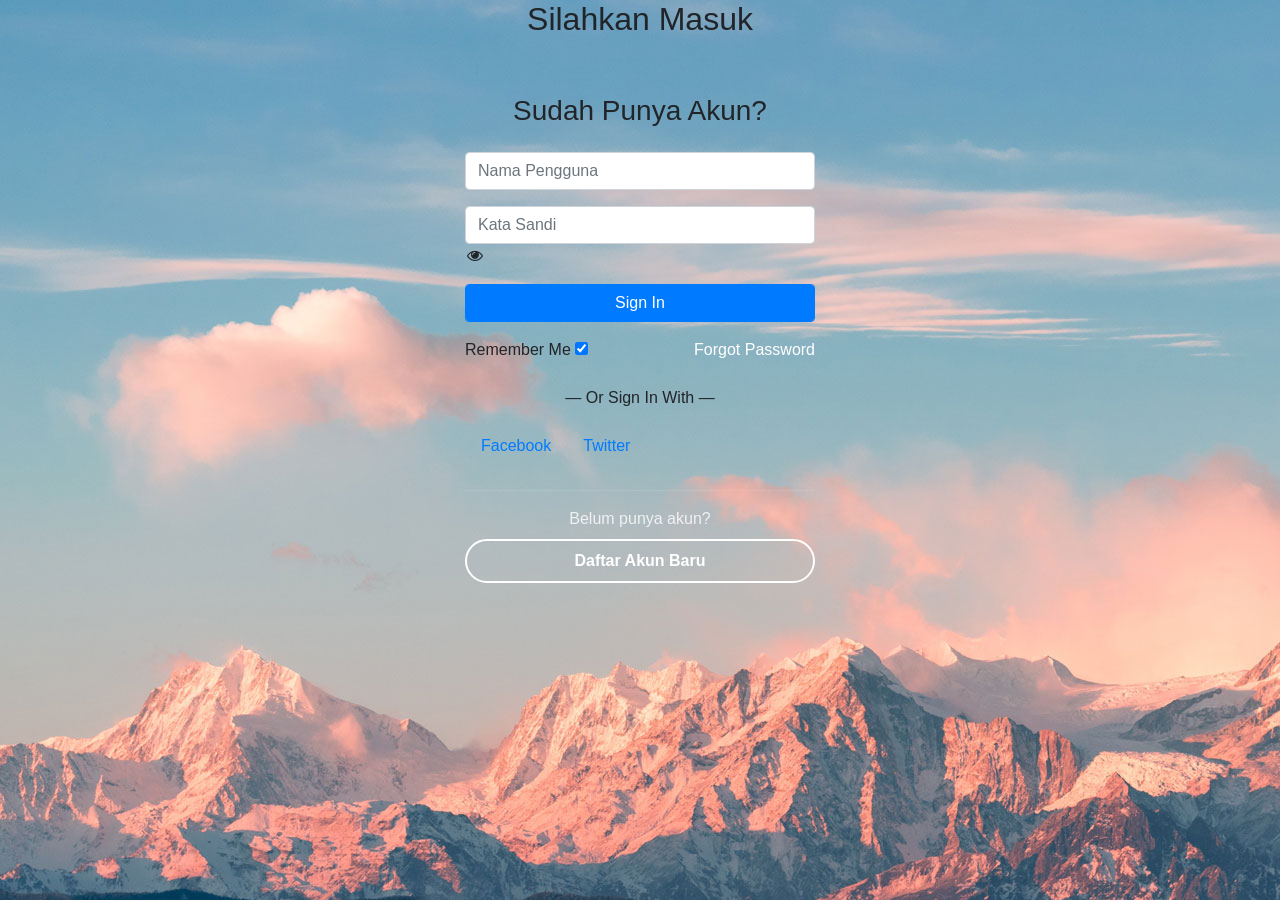
==== login/index.html @ 764aba02 "Update index.html" ====
<!doctype html>
<html lang="en">
  <head>
  	<title>Login 10</title>
    <meta charset="utf-8">
    <meta name="viewport" content="width=device-width, initial-scale=1, shrink-to-fit=no">

	<link href="https://fonts.googleapis.com/css?family=Lato:300,400,700&display=swap" rel="stylesheet">

	<link rel="stylesheet" href="https://stackpath.bootstrapcdn.com/font-awesome/4.7.0/css/font-awesome.min.css">
	
	<link rel="stylesheet" href="scss/style.css">
	<link rel="stylesheet" href="https://cdn.jsdelivr.net/npm/bootstrap@4.6.2/dist/css/bootstrap.min.css">

	</head>
	<body class="img js-fullheight" style="background-image: url(images/bg.jpg);">
	<section class="ftco-section">
		<div class="container">
			<div class="row justify-content-center">
				<div class="col-md-6 text-center mb-5">
					<h2 class="heading-section">Silahkan Masuk</h2>
				</div>
			</div>
			<div class="row justify-content-center">
				<div class="col-md-6 col-lg-4">
					<div class="login-wrap p-0">
		      	<h3 class="mb-4 text-center">Sudah Punya Akun?</h3>
		      	<form id="loginForm" class="signin-form">
                    
             
            

		      		<div class="form-group">
		      			<input type="text" class="form-control" placeholder="Nama Pengguna" required>
		      		</div>
	            <div class="form-group">
	              <input id="password-field" type="password" class="form-control" placeholder="Kata Sandi" required>
	              <span toggle="#password-field" class="fa fa-fw fa-eye field-icon toggle-password"></span>
	            </div>
	            <div class="form-group">
	            	<button type="submit" class="form-control btn btn-primary submit px-3">Sign In</button>
	            </div>
	            <div class="form-group d-md-flex">
	            	<div class="w-50">
		            	<label class="checkbox-wrap checkbox-primary">Remember Me
									  <input type="checkbox" checked>
									  <span class="checkmark"></span>
									</label>
								</div>
								<div class="w-50 text-md-right">
									<a href="#" style="color: #fff">Forgot Password</a>
								</div>
	            </div>
	          </form>
	          <p class="w-100 text-center">&mdash; Or Sign In With &mdash;</p>
	          <div class="social d-flex text-center">
	          	<a href="#" class="px-2 py-2 mr-md-1 rounded"><span class="ion-logo-facebook mr-2"></span> Facebook</a>
	          	<a href="#" class="px-2 py-2 ml-md-1 rounded"><span class="ion-logo-twitter mr-2"></span> Twitter</a>
	          </div>
				<div class="w-100 text-center mt-4 pt-3" style="border-top: 1px solid rgba(255,255,255,0.1);">
                  <p class="mb-2" style="color: rgba(255,255,255,0.8);">Belum punya akun?</p>
                  <a href="register.html" class="btn btn-outline-white w-100 py-2 font-weight-bold" style="border: 2px solid #fff; color: #fff; border-radius: 40px; display: inline-block; transition: all 0.3s;">Daftar Akun Baru</a>
              </div>
		      </div>
				</div>
			</div>
		</div>
	</section>

	<script src="js/jquery.min.js"></script>
  <script src="js/popper.js"></script>
  <script src="js/bootstrap.min.js"></script>
  <script src="js/login.js"></script>

	</body>
</html>
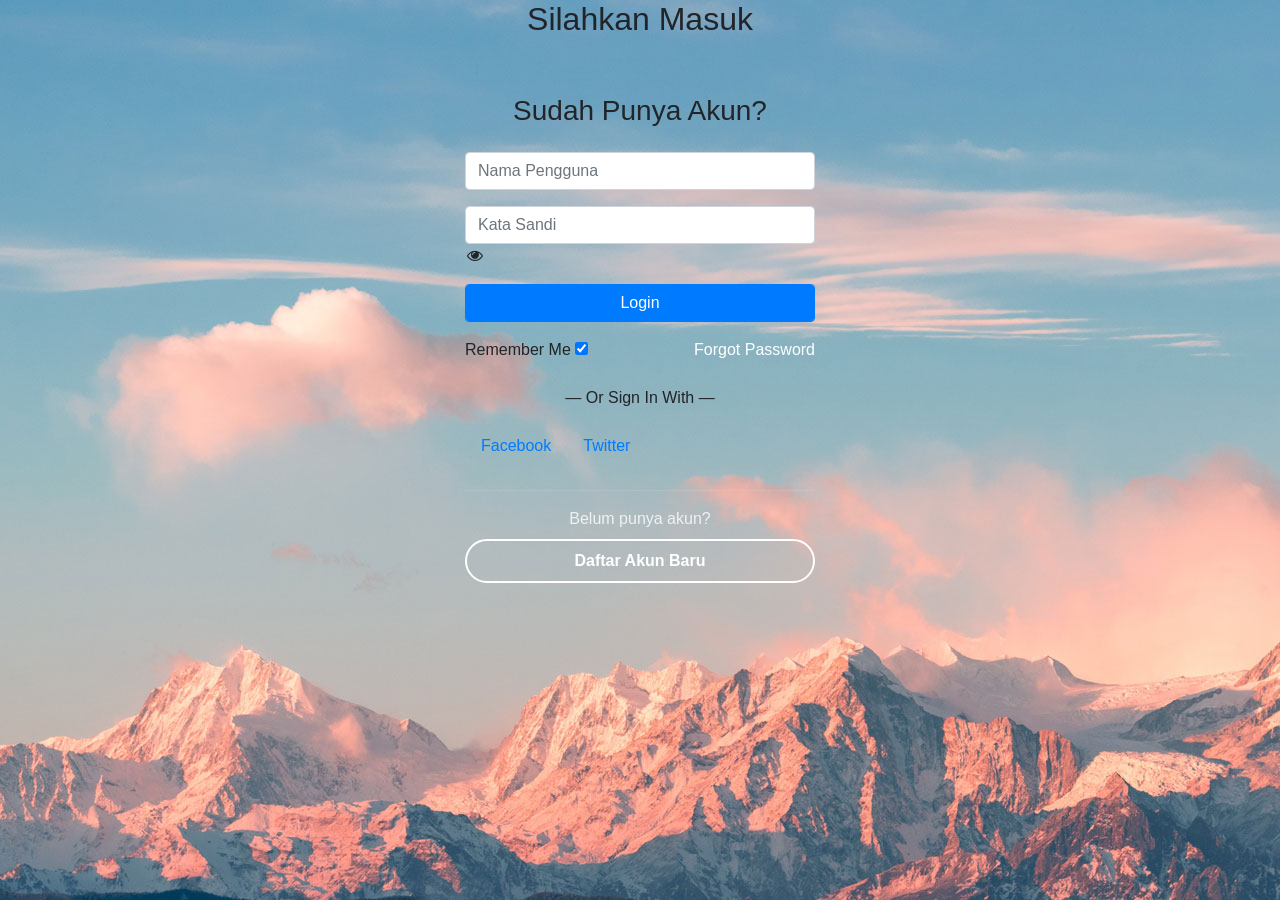
==== commit 255ac889: "Update index.html" ====
--- a/login/index.html
+++ b/login/index.html
@@ -38,7 +38,10 @@
 	              <span toggle="#password-field" class="fa fa-fw fa-eye field-icon toggle-password"></span>
 	            </div>
 	            <div class="form-group">
-	            	<button type="submit" class="form-control btn btn-primary submit px-3">Sign In</button>
+	            	<button type="submit" class="form-control btn btn-primary submit px-3" id="btnLogin">
+						<span>Login</span>
+						<span id="btn-Loader"></span>
+					</button>
 	            </div>
 	            <div class="form-group d-md-flex">
 	            	<div class="w-50">
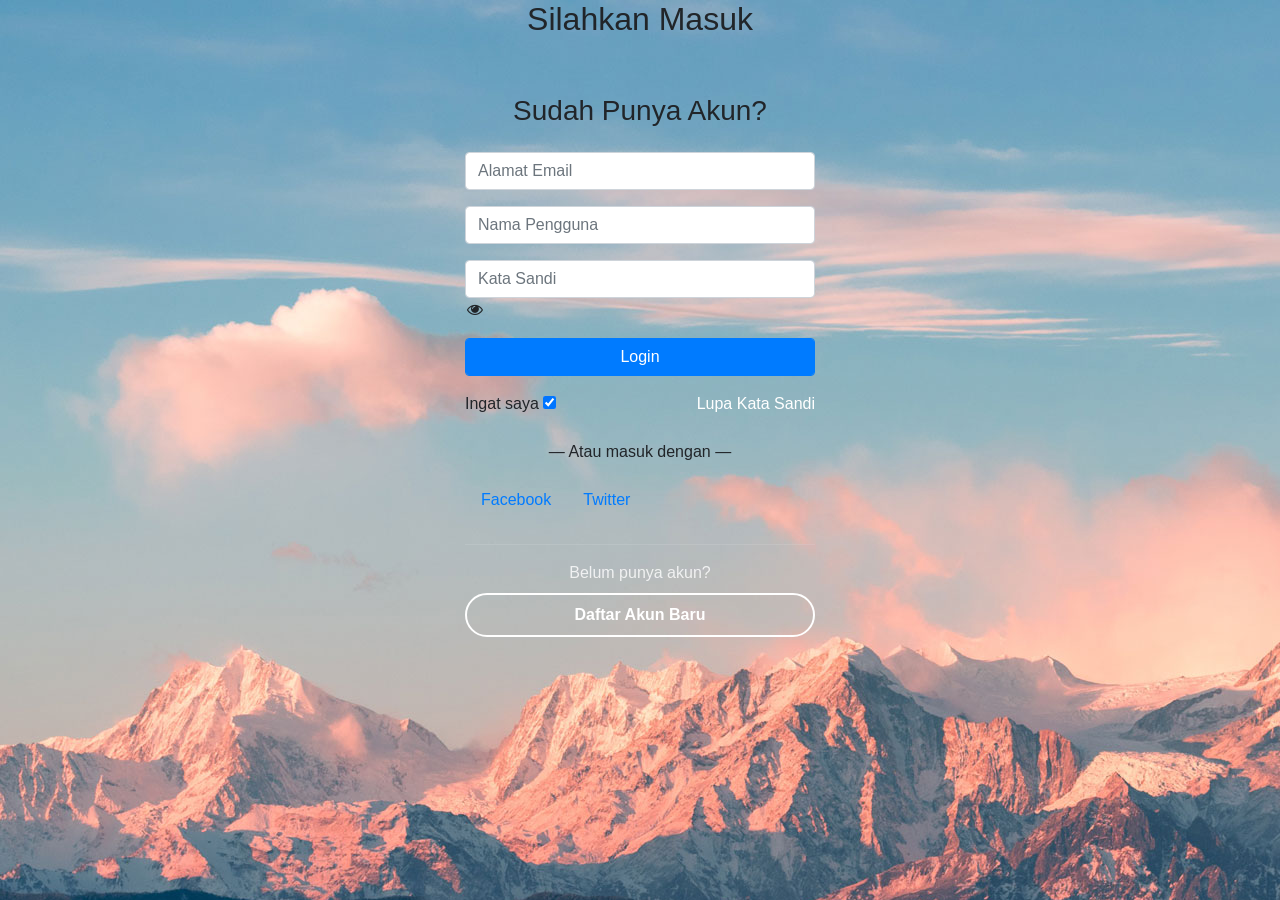
==== commit 7b0b50dd: "Update index.html" ====
--- a/login/index.html
+++ b/login/index.html
@@ -26,10 +26,13 @@
 					<div class="login-wrap p-0">
 		      	<h3 class="mb-4 text-center">Sudah Punya Akun?</h3>
 		      	<form id="loginForm" class="signin-form">
-                    
+					
+              <!-- BAGIAN BARU: Input untuk Email -->
+              <div class="form-group">
+                <input type="email" class="form-control" placeholder="Alamat Email" required>
+			  </div>      
              
-            
-
+         
 		      		<div class="form-group">
 		      			<input type="text" class="form-control" placeholder="Nama Pengguna" required>
 		      		</div>
@@ -45,17 +48,17 @@
 	            </div>
 	            <div class="form-group d-md-flex">
 	            	<div class="w-50">
-		            	<label class="checkbox-wrap checkbox-primary">Remember Me
+		            	<label class="checkbox-wrap checkbox-primary">Ingat saya
 									  <input type="checkbox" checked>
 									  <span class="checkmark"></span>
 									</label>
 								</div>
 								<div class="w-50 text-md-right">
-									<a href="#" style="color: #fff">Forgot Password</a>
+									<a href="#" style="color: #fff">Lupa Kata Sandi</a>
 								</div>
 	            </div>
 	          </form>
-	          <p class="w-100 text-center">&mdash; Or Sign In With &mdash;</p>
+	          <p class="w-100 text-center">&mdash; Atau masuk dengan &mdash;</p>
 	          <div class="social d-flex text-center">
 	          	<a href="#" class="px-2 py-2 mr-md-1 rounded"><span class="ion-logo-facebook mr-2"></span> Facebook</a>
 	          	<a href="#" class="px-2 py-2 ml-md-1 rounded"><span class="ion-logo-twitter mr-2"></span> Twitter</a>
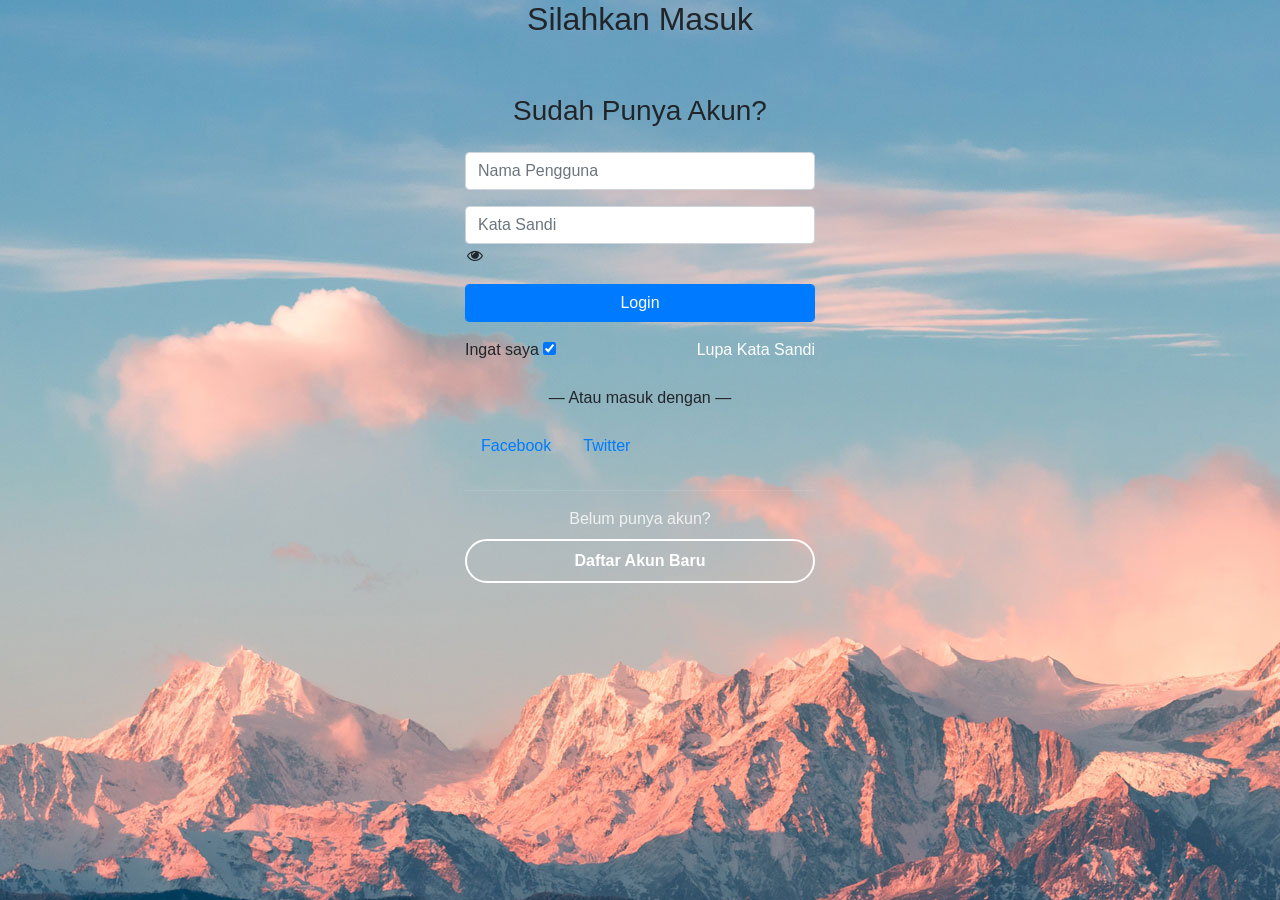
==== commit 06a02f03: "Update index.html" ====
--- a/login/index.html
+++ b/login/index.html
@@ -27,12 +27,7 @@
 		      	<h3 class="mb-4 text-center">Sudah Punya Akun?</h3>
 		      	<form id="loginForm" class="signin-form">
 					
-              <!-- BAGIAN BARU: Input untuk Email -->
-              <div class="form-group">
-                <input type="email" class="form-control" placeholder="Alamat Email" required>
-			  </div>      
-             
-         
+                <form id="loginForm">
 		      		<div class="form-group">
 		      			<input type="text" class="form-control" placeholder="Nama Pengguna" required>
 		      		</div>
@@ -46,6 +41,8 @@
 						<span id="btn-Loader"></span>
 					</button>
 	            </div>
+				</form>
+	
 	            <div class="form-group d-md-flex">
 	            	<div class="w-50">
 		            	<label class="checkbox-wrap checkbox-primary">Ingat saya
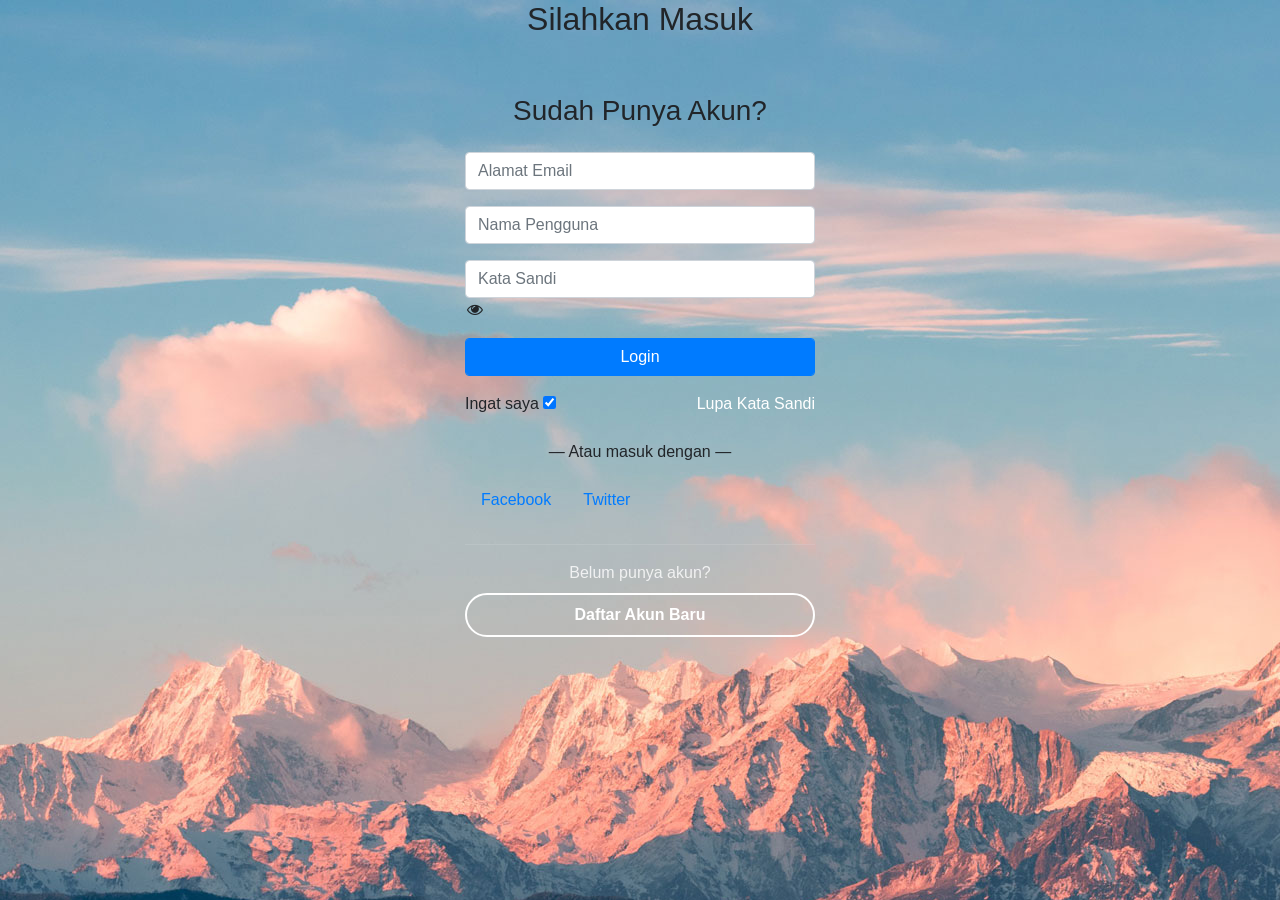
==== commit d750d8d4: "Update index.html" ====
--- a/login/index.html
+++ b/login/index.html
@@ -9,7 +9,7 @@
 
 	<link rel="stylesheet" href="https://stackpath.bootstrapcdn.com/font-awesome/4.7.0/css/font-awesome.min.css">
 	
-	<link rel="stylesheet" href="scss/style.css">
+	<link rel="stylesheet" href="scss/style.scss">
 	<link rel="stylesheet" href="https://cdn.jsdelivr.net/npm/bootstrap@4.6.2/dist/css/bootstrap.min.css">
 
 	</head>
@@ -26,22 +26,26 @@
 					<div class="login-wrap p-0">
 		      	<h3 class="mb-4 text-center">Sudah Punya Akun?</h3>
 		      	<form id="loginForm" class="signin-form">
+
+			   <!-- BAGIAN BARU: Input untuk Email -->
+              <div class="form-group">
+                <input type="email" class="form-control" placeholder="Alamat Email" required>
+			  </div>
 					
-                <form id="loginForm">
 		      		<div class="form-group">
-		      			<input type="text" class="form-control" placeholder="Nama Pengguna" required>
+		      			<input type="text" id="username" class="form-control" placeholder="Nama Pengguna" required>
 		      		</div>
 	            <div class="form-group">
-	              <input id="password-field" type="password" class="form-control" placeholder="Kata Sandi" required>
+	              <input id="password" type="password" class="form-control" placeholder="Kata Sandi" required>
 	              <span toggle="#password-field" class="fa fa-fw fa-eye field-icon toggle-password"></span>
 	            </div>
+				<div id="alertBox" style="display:none; color:red; margin-bottom:10px;"></div>
 	            <div class="form-group">
 	            	<button type="submit" class="form-control btn btn-primary submit px-3" id="btnLogin">
 						<span>Login</span>
 						<span id="btn-Loader"></span>
 					</button>
-	            </div>
-				</form>
+				</div>
 	
 	            <div class="form-group d-md-flex">
 	            	<div class="w-50">
